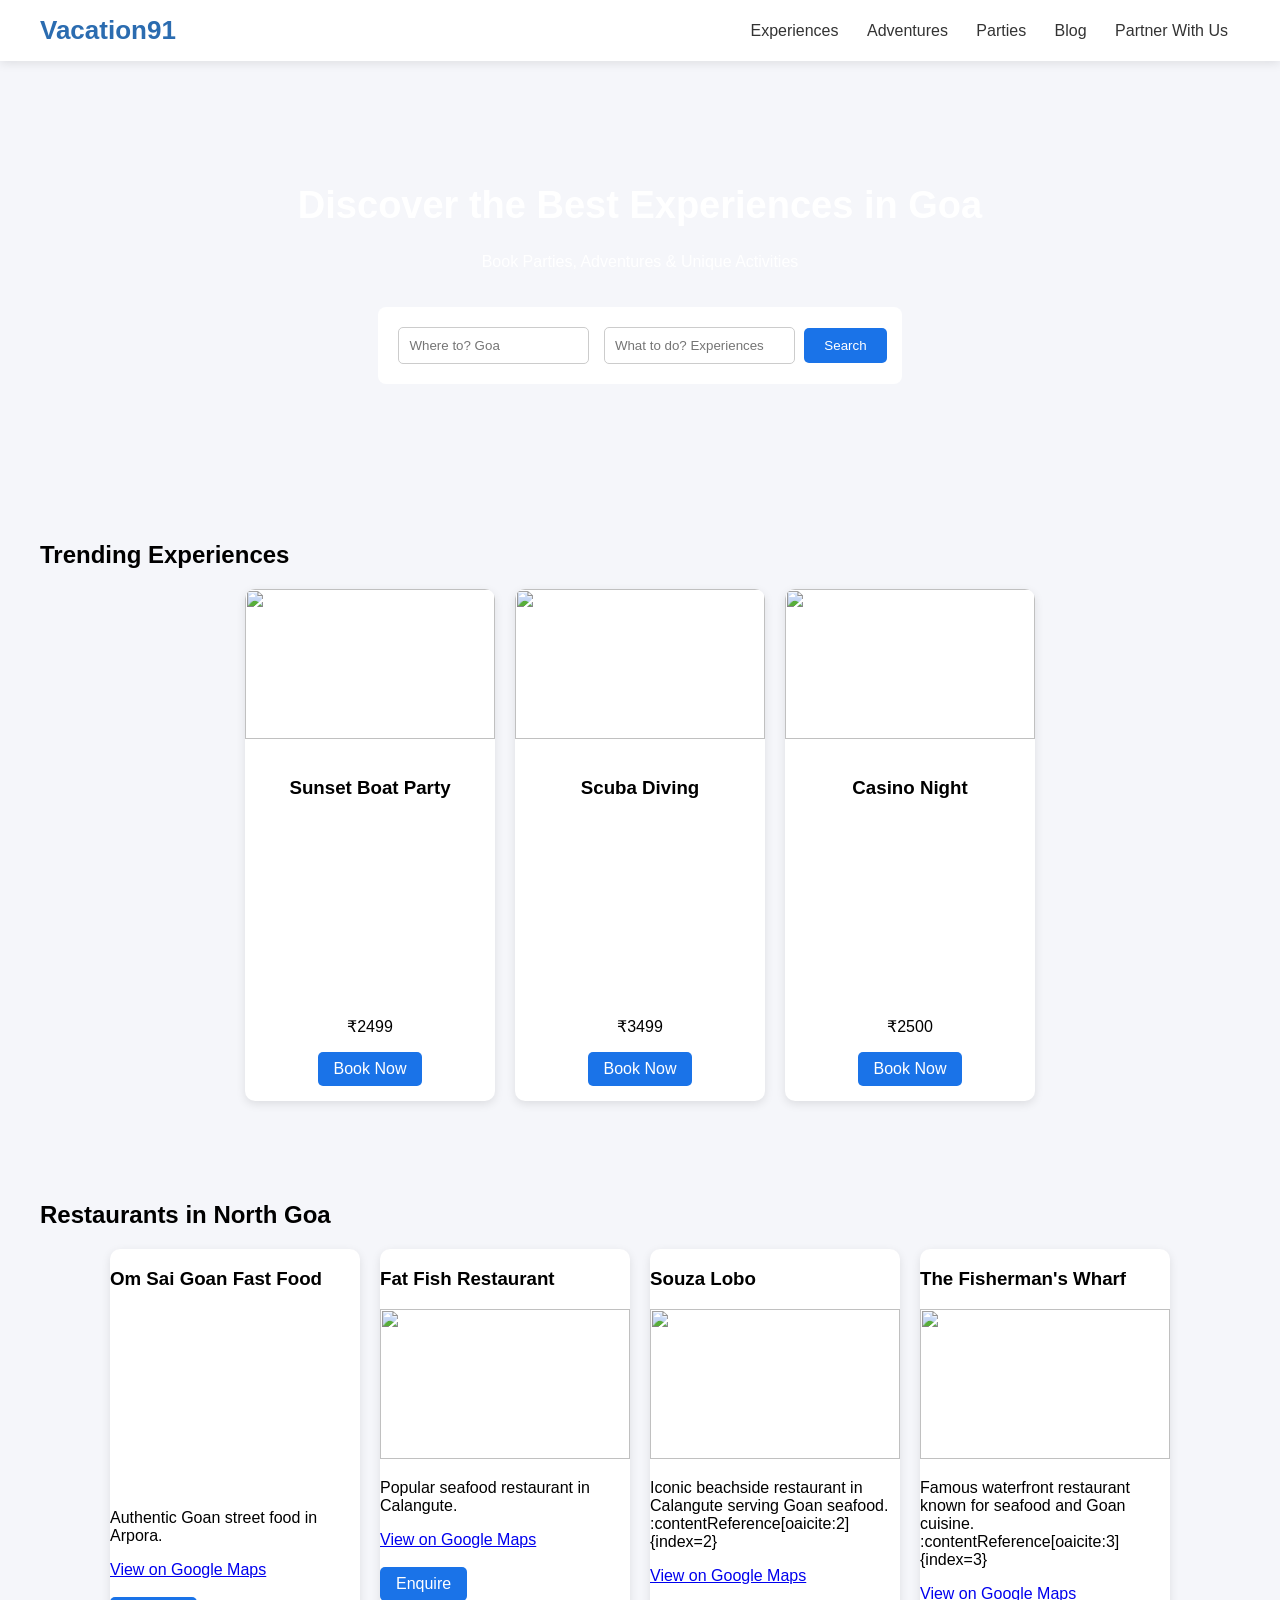
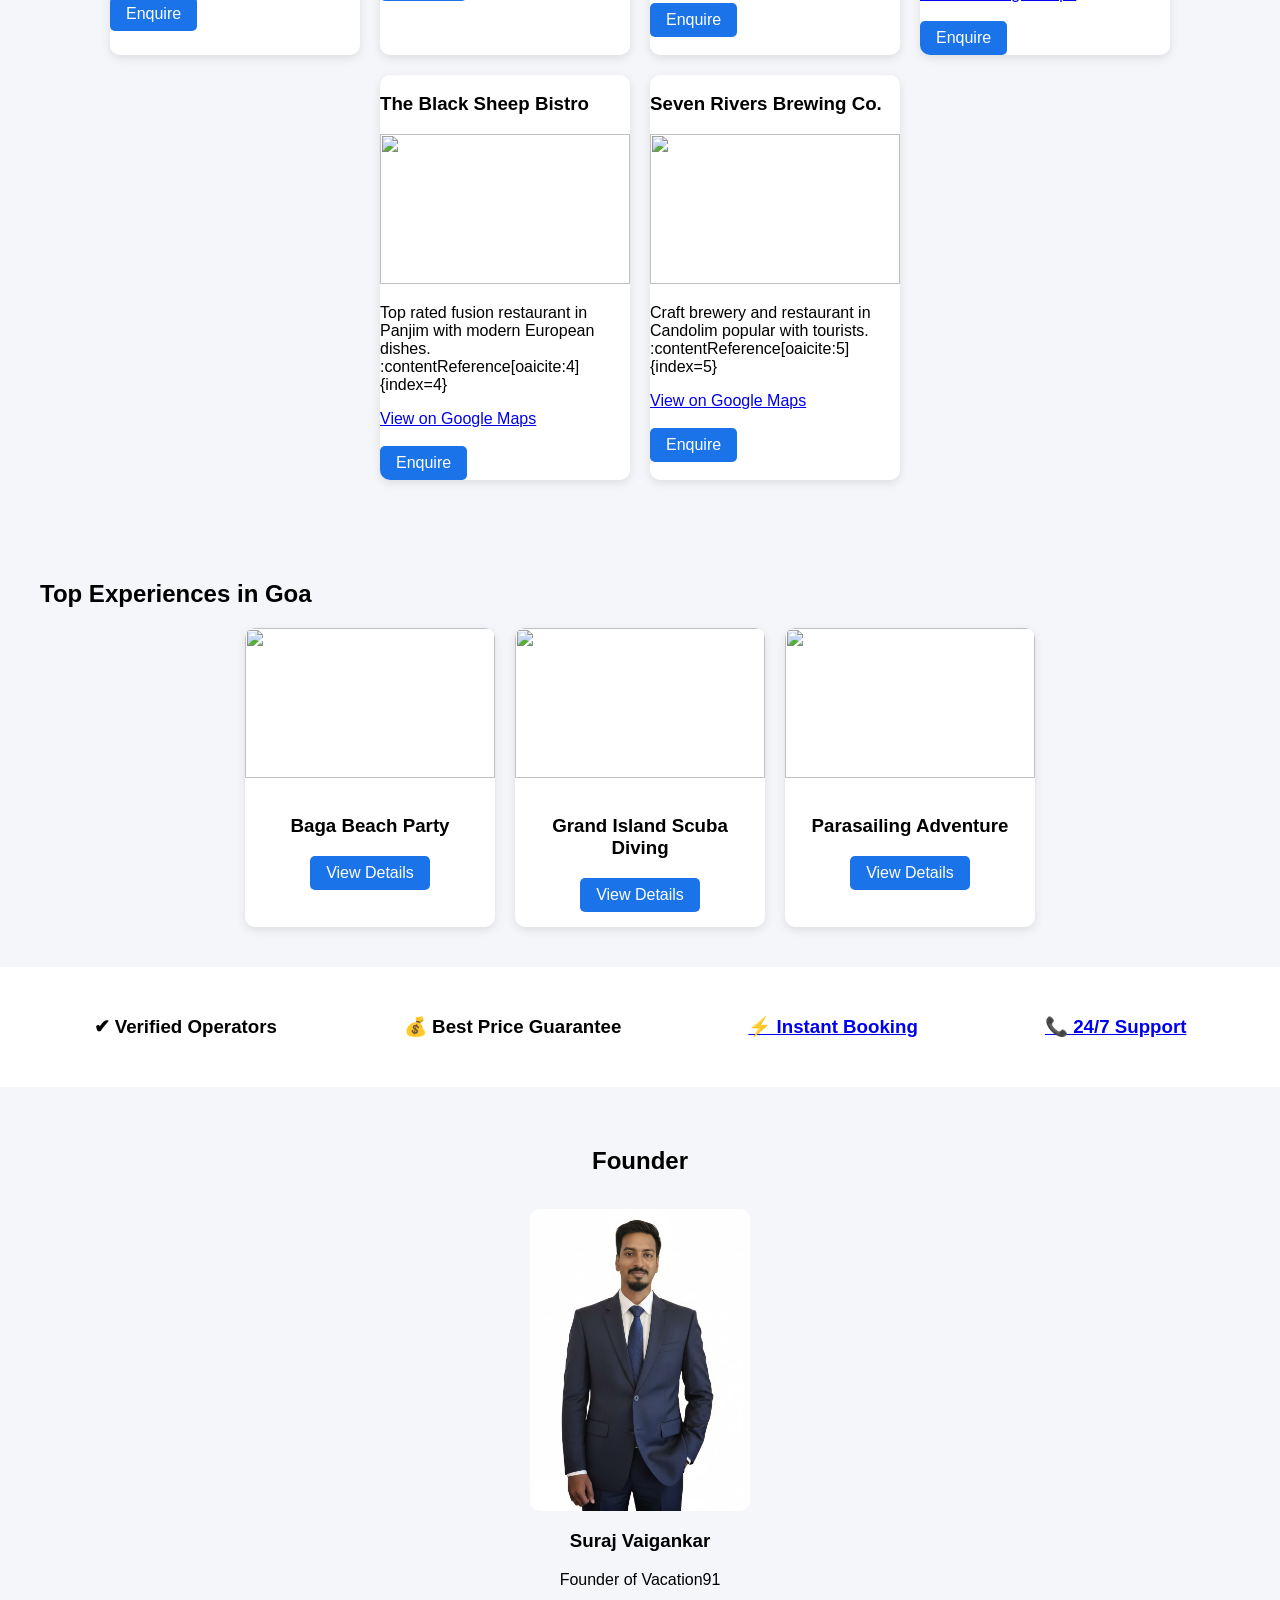
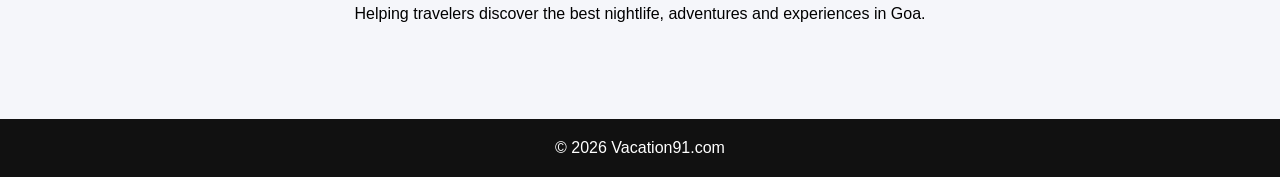
==== index.html @ 237c400f "Update index.html" ====
<!DOCTYPE html>
<html>
<head>

<title>Vacation91</title>

<meta name="viewport" content="width=device-width, initial-scale=1">

<style>

body{
font-family:Arial;
margin:0;
background:#f5f6fa;
}

/* HEADER */

header{
background:white;
padding:15px 40px;
display:flex;
justify-content:space-between;
align-items:center;
box-shadow:0 2px 10px rgba(0,0,0,0.1);
}

.logo{
font-size:26px;
font-weight:bold;
color:#2b6cb0;
}

nav a{
margin:0 12px;
text-decoration:none;
color:#333;
font-weight:500;
}

/* HERO */

.hero{
background:url("https://images.unsplash.com/photo-1507525428034-b723cf961d3e") center/cover;
height:420px;
display:flex;
flex-direction:column;
align-items:center;
justify-content:center;
color:white;
text-align:center;
}

.hero h1{
font-size:38px;
margin-bottom:10px;
}

.search-box{
background:white;
padding:15px;
border-radius:8px;
margin-top:20px;
}

.search-box input{
padding:10px;
margin:5px;
border:1px solid #ccc;
border-radius:5px;
}

.search-box button{
padding:10px 20px;
background:#1a73e8;
color:white;
border:none;
border-radius:5px;
}

/* CARDS */

.section{
padding:40px;
}

.cards{
display:flex;
gap:20px;
flex-wrap:wrap;
justify-content:center;
}

.card{
background:white;
width:250px;
border-radius:10px;
overflow:hidden;
box-shadow:0 3px 10px rgba(0,0,0,0.1);
}

.card img{
width:100%;
height:150px;
object-fit:cover;
}

.card-content{
padding:15px;
text-align:center;
}

.btn{
display:inline-block;
padding:8px 16px;
background:#1a73e8;
color:white;
text-decoration:none;
border-radius:5px;
}

/* FEATURES */

.features{
display:flex;
justify-content:space-around;
background:white;
padding:30px;
flex-wrap:wrap;
}

.feature{
text-align:center;
}

/* FOOTER */

footer{
background:#111;
color:white;
text-align:center;
padding:20px;
margin-top:40px;
}

/* MOBILE */

@media (max-width:768px){

.cards{
flex-direction:column;
align-items:center;
}

.hero h1{
font-size:26px;
}

}

</style>

</head>

<body>

<header>

<div class="logo">Vacation91</div>

<nav>
<a href="/">Experiences</a>
<a href="/">Adventures</a>
<a href="parties.html">Parties</a>
<a href="/">Blog</a>
<a href="https://docs.google.com/forms/d/174dSuInSKLnPJDrTccUDT-Xb2UMNJ2UXuuPbNj_ukm8/edit" target="_blank">Partner With Us</a>
</nav>

</header>

<div class="hero">

<h1>Discover the Best Experiences in Goa</h1>

<p>Book Parties, Adventures & Unique Activities</p>

<div class="search-box">

<input placeholder="Where to? Goa">

<input placeholder="What to do? Experiences">

<button>Search</button>

</div>

</div>

<div class="section">

<h2>Trending Experiences</h2>

<div class="cards">

<div class="card">
<img src="https://images.unsplash.com/photo-1500375592092-40eb2168fd21">
<div class="card-content">
<h3>Sunset Boat Party</h3>

<iframe width="100%" height="180"
src="https://www.youtube.com/embed/wNc-u97bKRk"
frameborder="0"
allowfullscreen>
</iframe>

<p>₹2499</p>

<a class="btn"
href="https://wa.me/919511766243?text=Hi%20I%20want%20to%20book%20Sunset%20Boat%20Party%20via%20Vacation91"
target="_blank">
Book Now
</a>
</div>
</div>

<div class="card">
<img src="https://images.unsplash.com/photo-1544551763-46a013bb70d5">
<div class="card-content">
<h3>Scuba Diving</h3>

<iframe width="100%" height="180"
src="https://www.youtube.com/embed/Escnj9RZalw"
frameborder="0"
allowfullscreen>
</iframe>

<p>₹3499</p>

<a class="btn"
href="https://wa.me/919511766243?text=Hi%20I%20want%20to%20book%20Scuba%20Diving%20via%20Vacation91"
target="_blank">
Book Now
</a>
</div>
</div>

<div class="card">
<img src="https://images.unsplash.com/photo-1516450360452-9312f5e86fc7">
<div class="card-content">
<h3>Casino Night</h3>

<iframe width="100%" height="180"
src="https://www.youtube.com/embed/f-dixA5du8o"
frameborder="0"
allowfullscreen>
</iframe>

<p>₹2500</p>

<a class="btn"
href="https://wa.me/919511766243?text=Hi%20I%20want%20to%20book%20Casino%20Night%20via%20Vacation91"
target="_blank">
Book Now
</a>
</div>
</div>

</div>

</div>

<div class="section">

<h2>Restaurants in North Goa</h2>

<div class="cards">

<!-- Om Sai Goan Fast Food -->

<div class="card">
<h3>Om Sai Goan Fast Food</h3>

<iframe width="100%" height="180"
src="https://www.youtube.com/embed/g9cks8K7VTU"
frameborder="0"
allowfullscreen></iframe>

<p>Authentic Goan street food in Arpora.</p>

<a href="https://www.google.com/maps/search/?api=1&query=Om+Sai+Goan+Fast+Food+Arpora" target="_blank">
View on Google Maps
</a>
<br><br>

<a class="btn" href="https://wa.me/919511766243?text=I want restaurant details via Vacation91">
Enquire
</a>
</div>


<!-- Fat Fish -->

<div class="card">
<h3>Fat Fish Restaurant</h3>

<img src="https://images.unsplash.com/photo-1559339352-11d035aa65de">

<p>Popular seafood restaurant in Calangute.</p>

<a href="https://www.google.com/maps/search/?api=1&query=Fat+Fish+Restaurant+Goa" target="_blank">
View on Google Maps
</a>
<br><br>

<a class="btn" href="https://wa.me/919511766243?text=I want restaurant details via Vacation91">
Enquire
</a>
</div>


<!-- Souza Lobo -->

<div class="card">
<h3>Souza Lobo</h3>

<img src="https://images.unsplash.com/photo-1544025162-d76694265947">

<p>Iconic beachside restaurant in Calangute serving Goan seafood. :contentReference[oaicite:2]{index=2}</p>

<a href="https://www.google.com/maps/search/?api=1&query=Souza+Lobo+Calangute+Goa" target="_blank">
View on Google Maps
</a>
<br><br>

<a class="btn" href="https://wa.me/919511766243?text=I want restaurant details via Vacation91">
Enquire
</a>
</div>


<!-- The Fisherman's Wharf -->

<div class="card">
<h3>The Fisherman's Wharf</h3>

<img src="https://images.unsplash.com/photo-1504674900247-0877df9cc836">

<p>Famous waterfront restaurant known for seafood and Goan cuisine. :contentReference[oaicite:3]{index=3}</p>

<a href="https://www.google.com/maps/search/?api=1&query=The+Fishermans+Wharf+Goa" target="_blank">
View on Google Maps
</a>
<br><br>

<a class="btn" href="https://wa.me/919511766243?text=I want restaurant details via Vacation91">
Enquire
</a>
</div>


<!-- Black Sheep Bistro -->

<div class="card">
<h3>The Black Sheep Bistro</h3>

<img src="https://images.unsplash.com/photo-1517248135467-4c7edcad34c4">

<p>Top rated fusion restaurant in Panjim with modern European dishes. :contentReference[oaicite:4]{index=4}</p>

<a href="https://www.google.com/maps/search/?api=1&query=Black+Sheep+Bistro+Goa" target="_blank">
View on Google Maps
</a>
<br><br>

<a class="btn" href="https://wa.me/919511766243?text=I want restaurant details via Vacation91">
Enquire
</a>
</div>


<!-- Seven Rivers Brewing -->

<div class="card">
<h3>Seven Rivers Brewing Co.</h3>

<img src="https://images.unsplash.com/photo-1514933651103-005eec06c04b">

<p>Craft brewery and restaurant in Candolim popular with tourists. :contentReference[oaicite:5]{index=5}</p>

<a href="https://www.google.com/maps/search/?api=1&query=Seven+Rivers+Brewing+Candolim" target="_blank">
View on Google Maps
</a>
<br><br>

<a class="btn" href="https://wa.me/919511766243?text=I want restaurant details via Vacation91">
Enquire
</a>
</div>

</div>

</div>
<div class="section">

<h2>Top Experiences in Goa</h2>

<div class="cards">

<div class="card">
<img src="https://images.unsplash.com/photo-1507525428034-b723cf961d3e">
<div class="card-content">
<h3>Baga Beach Party</h3>
<a class="btn">View Details</a>
</div>
</div>

<div class="card">
<img src="https://images.unsplash.com/photo-1493558103817-58b2924bce98">
<div class="card-content">
<h3>Grand Island Scuba Diving</h3>
<a class="btn">View Details</a>
</div>
</div>

<div class="card">
<img src="https://images.unsplash.com/photo-1526772662000-3f88f10405ff">
<div class="card-content">
<h3>Parasailing Adventure</h3>
<a class="btn">View Details</a>
</div>
</div>

</div>

</div>

<div class="features">

<div class="feature">
<h3>✔ Verified Operators</h3>
</div>

<div class="feature">
<h3>💰 Best Price Guarantee</h3>
</div>

<div class="feature">
<a href="https://wa.me/919511766243">
<h3>⚡ Instant Booking</h3>
</a>
</div>

<div class="feature">
<a href="tel:+919511766243">
<h3>📞 24/7 Support</h3>
</a>
</div>

</div>

<div class="section" style="text-align:center;padding:40px;background:#f5f6fa;">

<h2>Founder</h2>

<img src="Founder.jpg" alt="Suraj Vaigankar" style="width:220px;height:auto;margin-top:15px;border-radius:10px;">

<h3 style="margin-top:15px;">Suraj Vaigankar</h3>

<p>Founder of Vacation91</p>

<p>Helping travelers discover the best nightlife, adventures and experiences in Goa.</p>

</div>

</div>
</div>
  <footer>

© 2026 Vacation91.com

</footer>

</body>

</html>
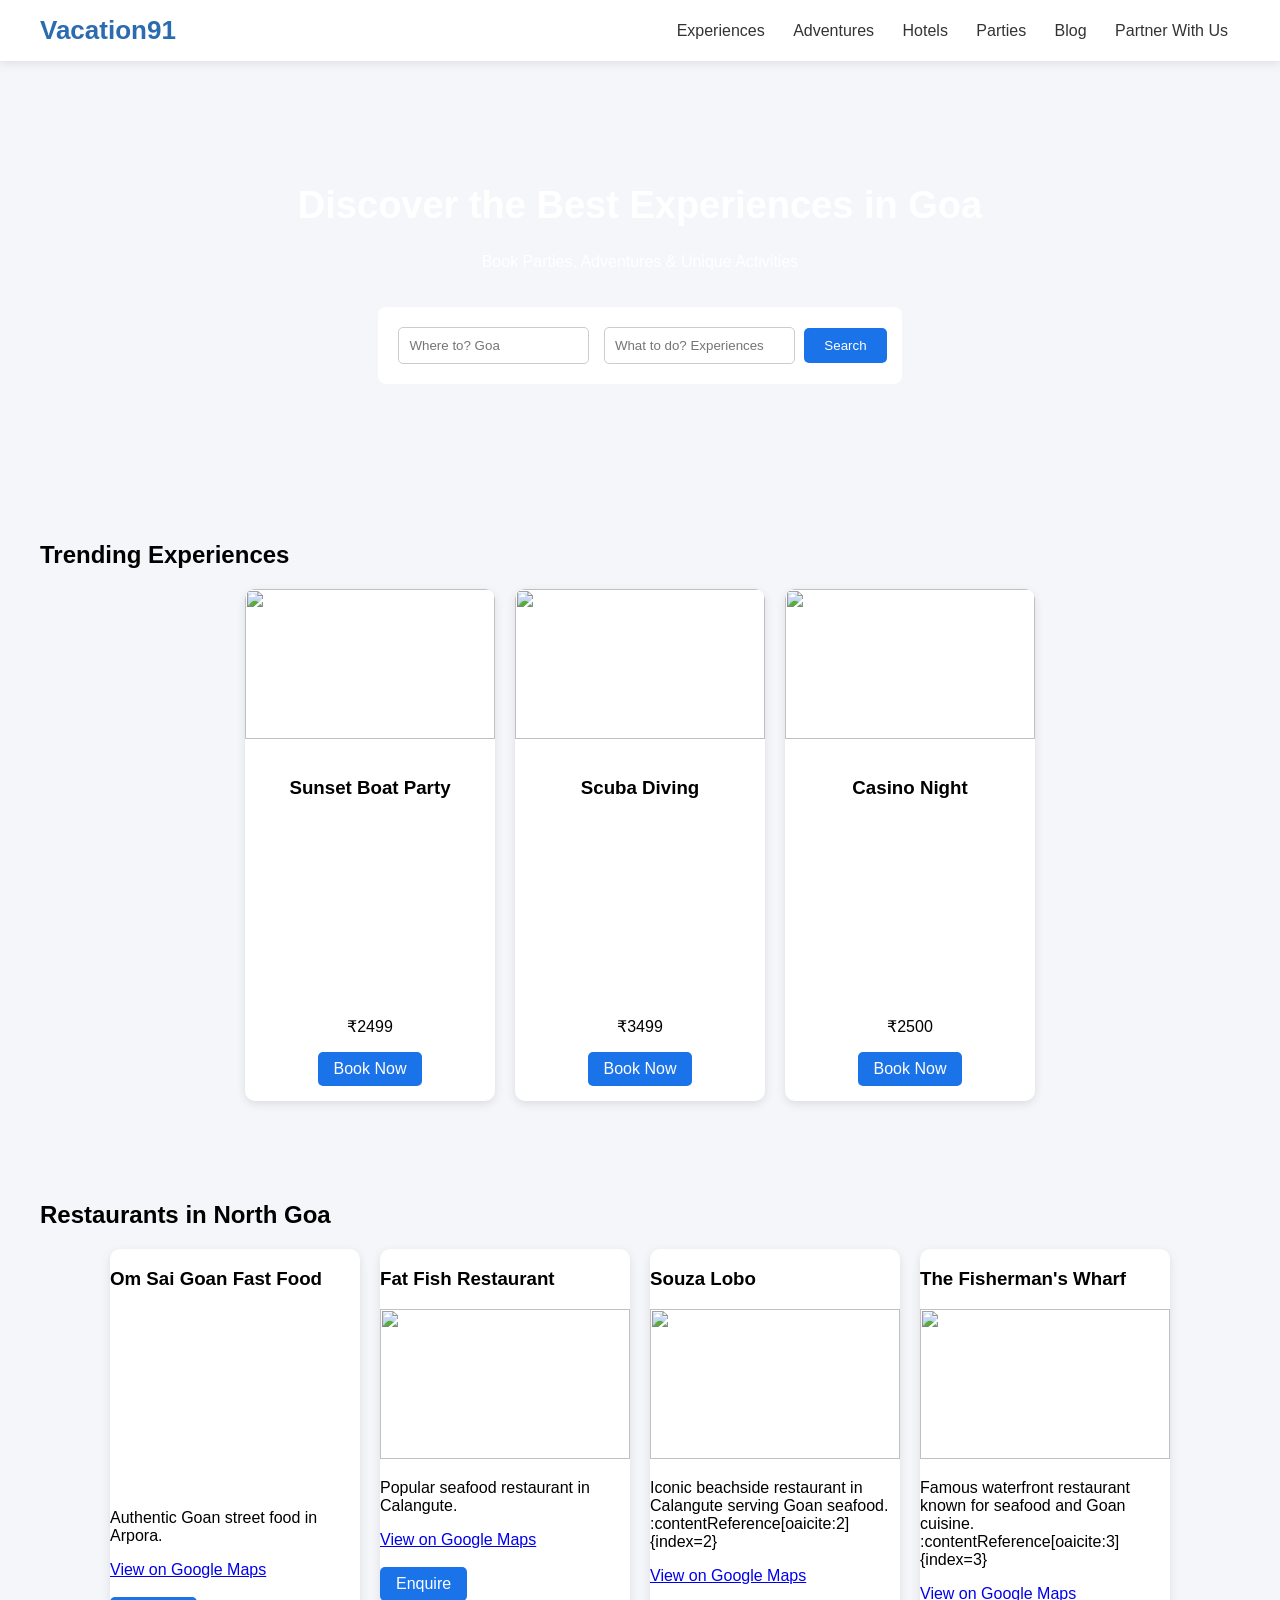
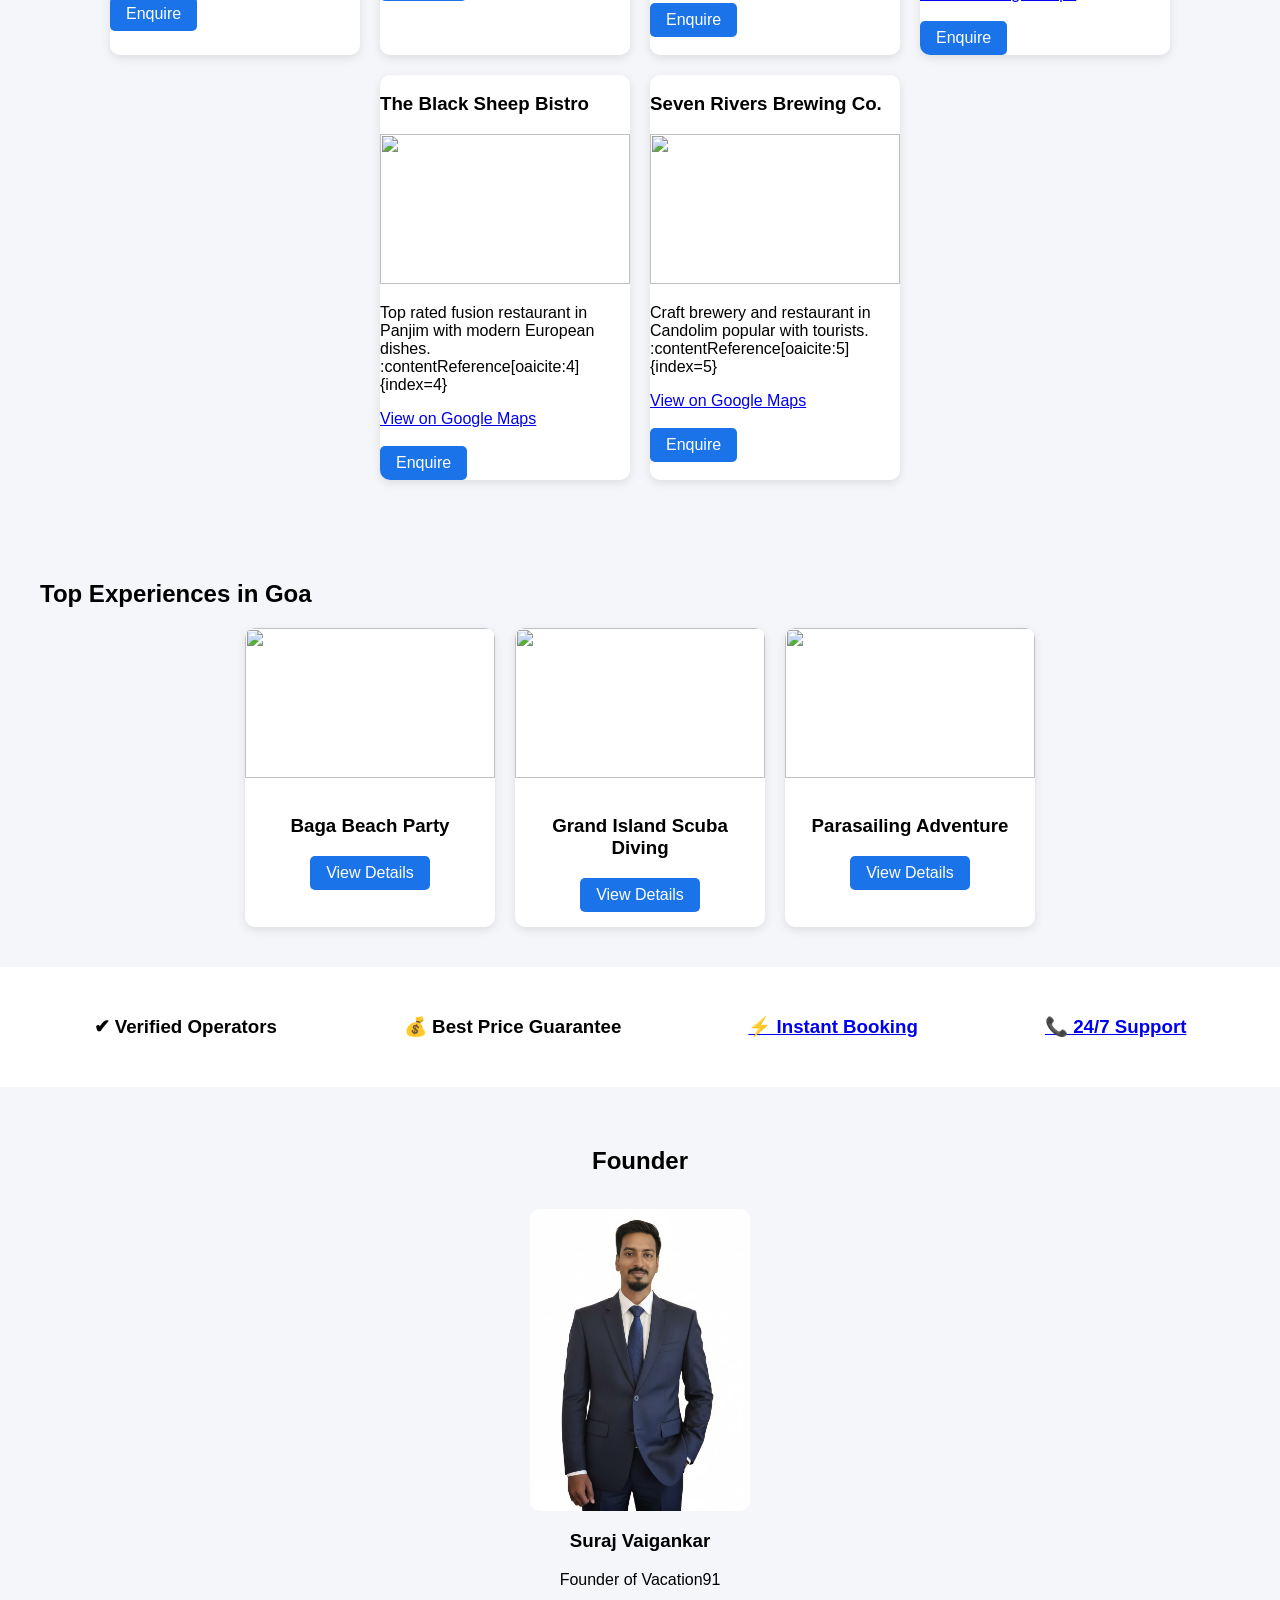
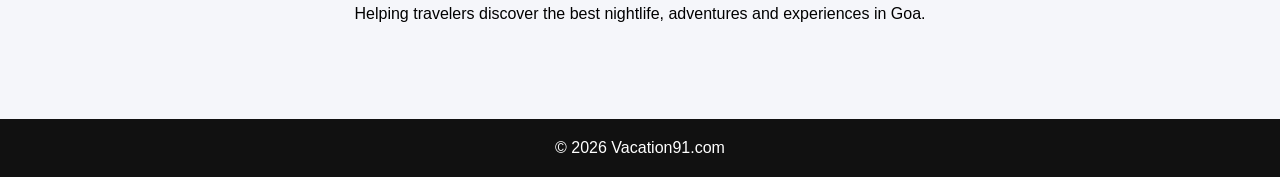
==== commit c3f4c513: "Update index.html" ====
--- a/index.html
+++ b/index.html
@@ -170,7 +170,8 @@
 
 <nav>
 <a href="/">Experiences</a>
-<a href="/">Adventures</a>
+<a href="adventures.html">Adventures</a>
+<a href="hotels.html">Hotels</a>
 <a href="parties.html">Parties</a>
 <a href="/">Blog</a>
 <a href="https://docs.google.com/forms/d/174dSuInSKLnPJDrTccUDT-Xb2UMNJ2UXuuPbNj_ukm8/edit" target="_blank">Partner With Us</a>
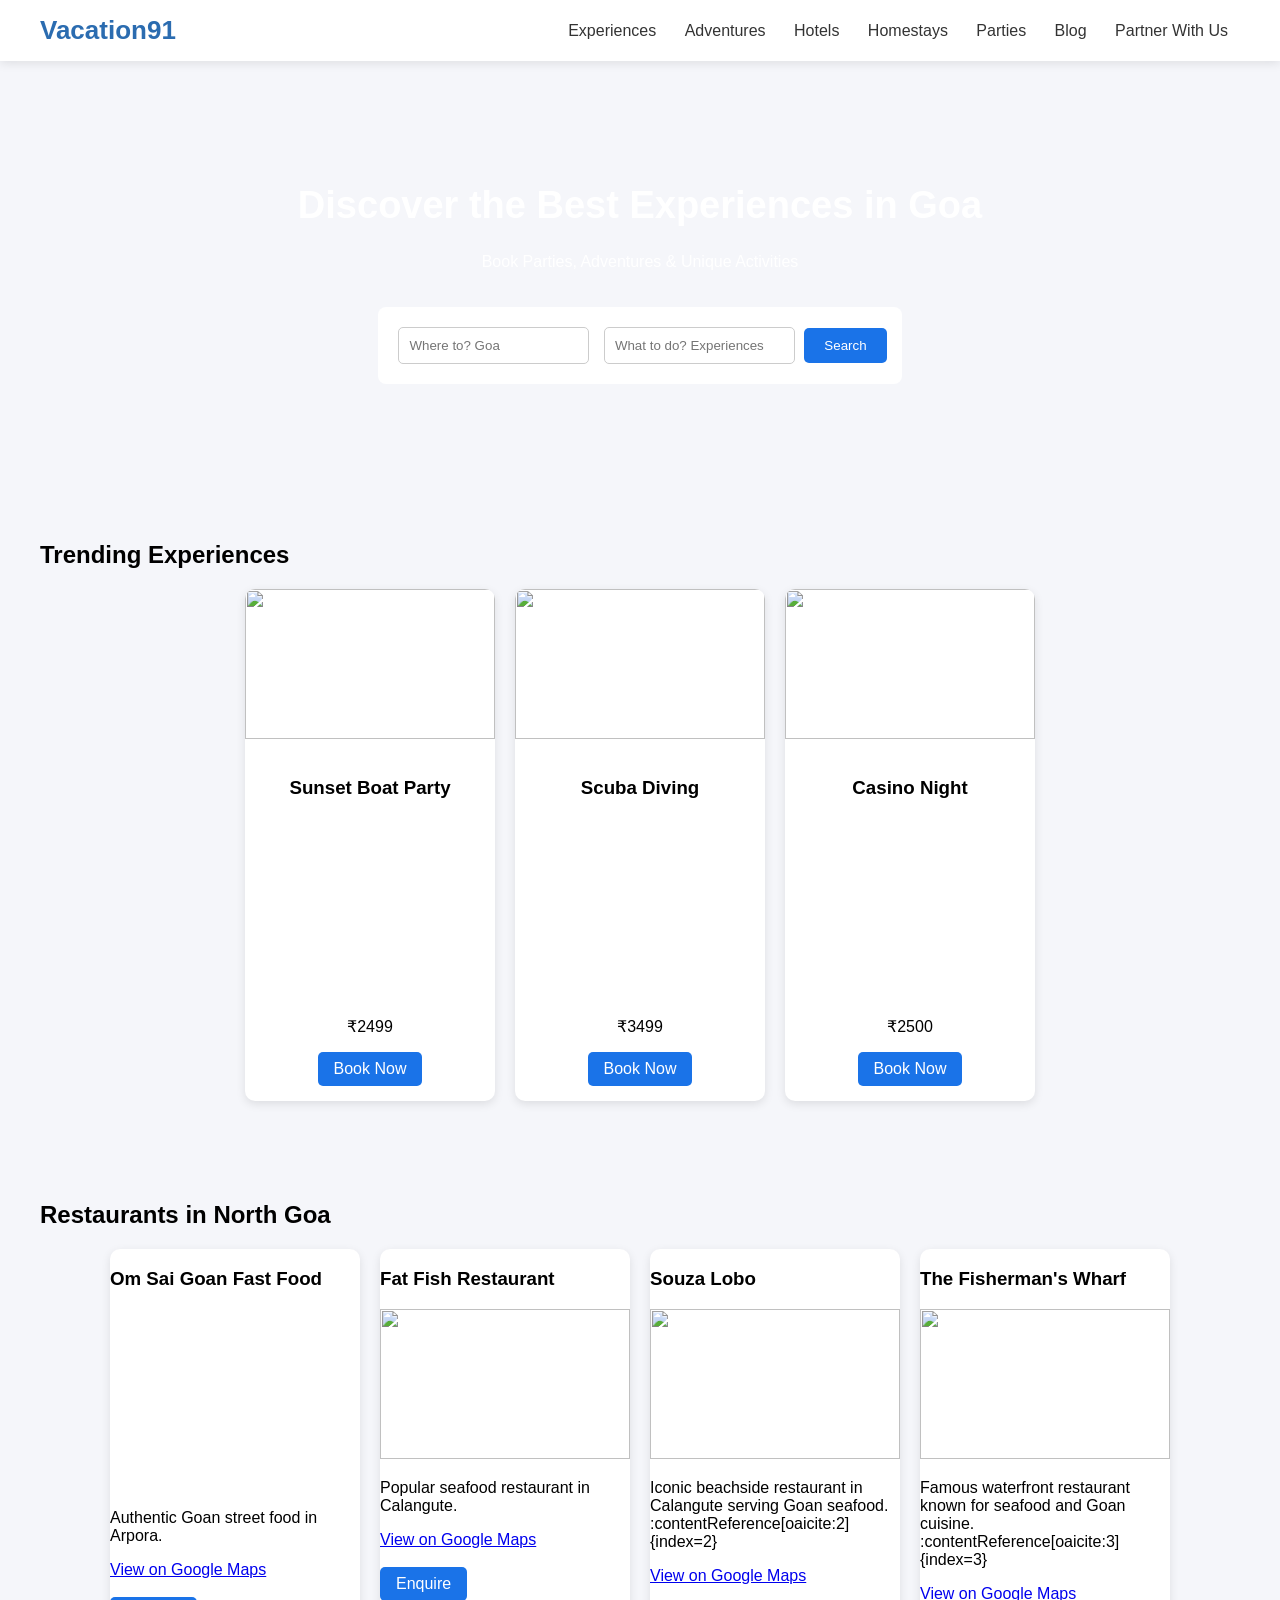
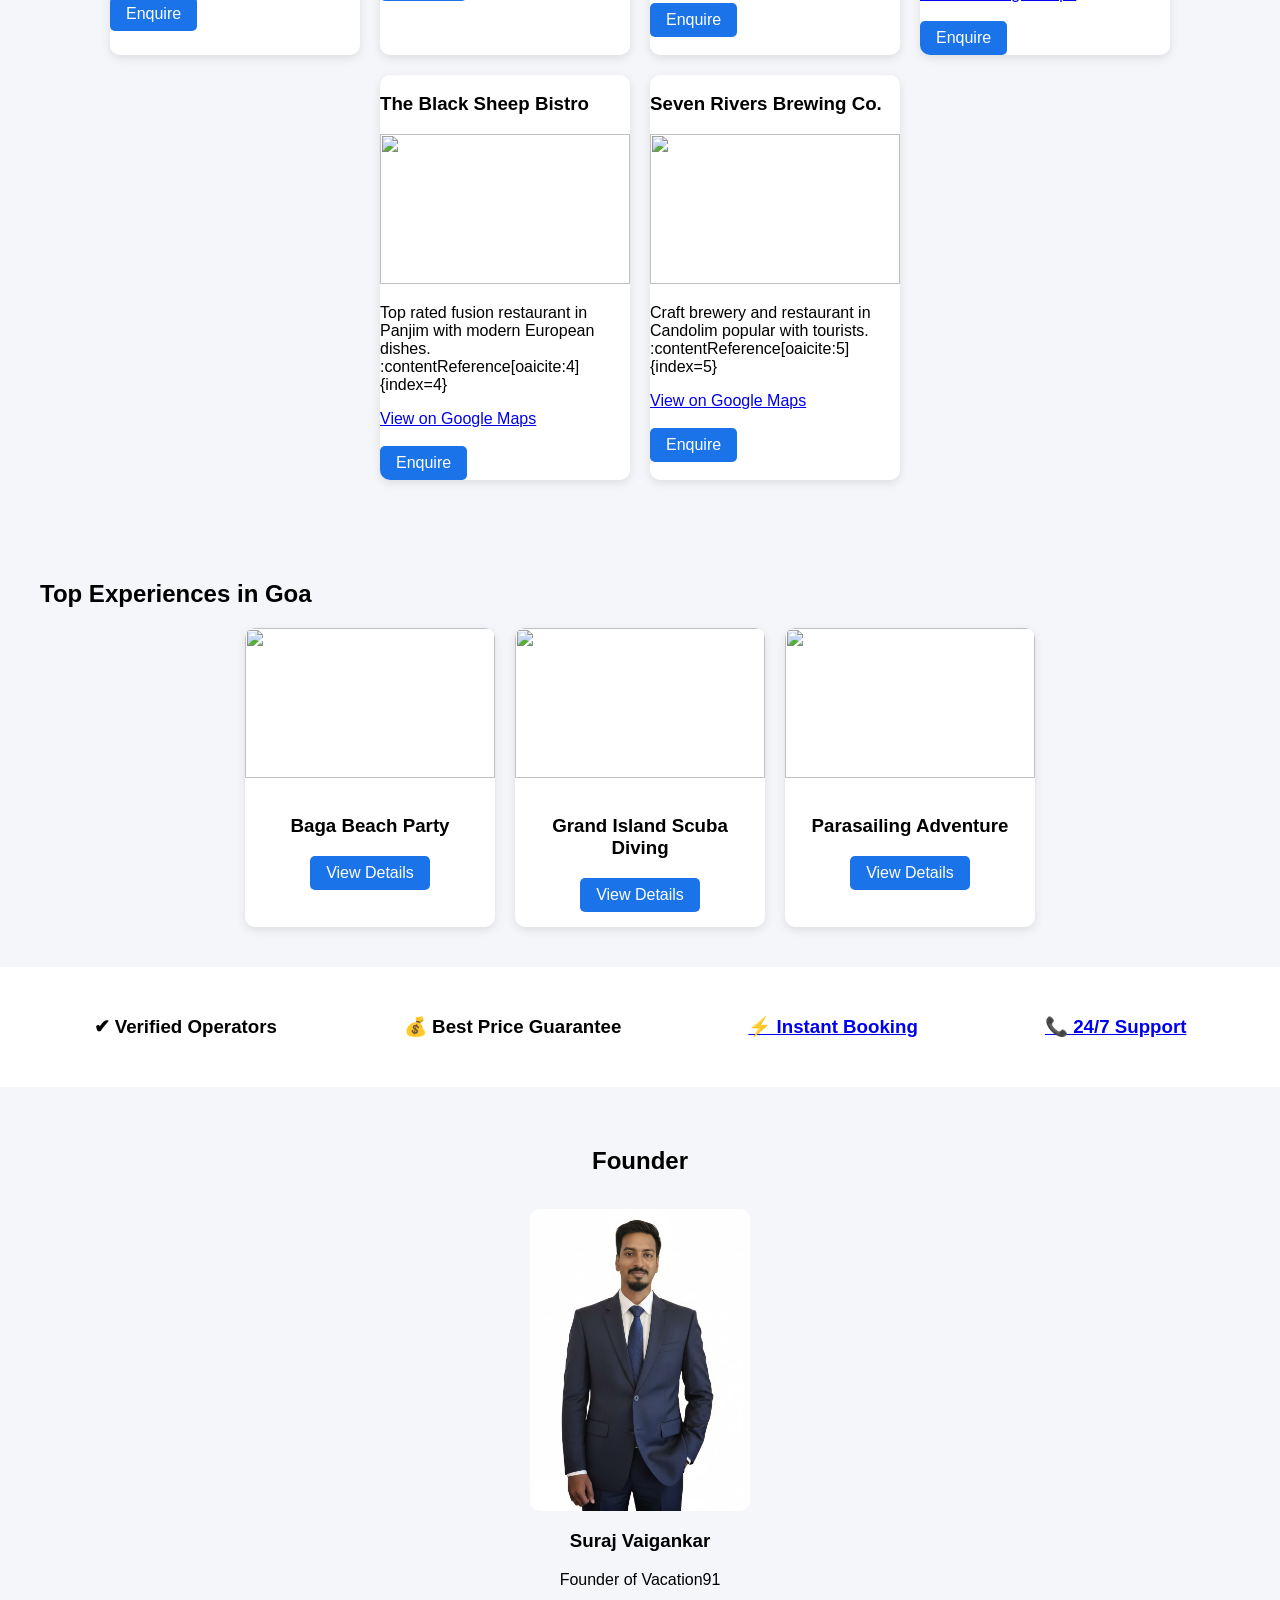
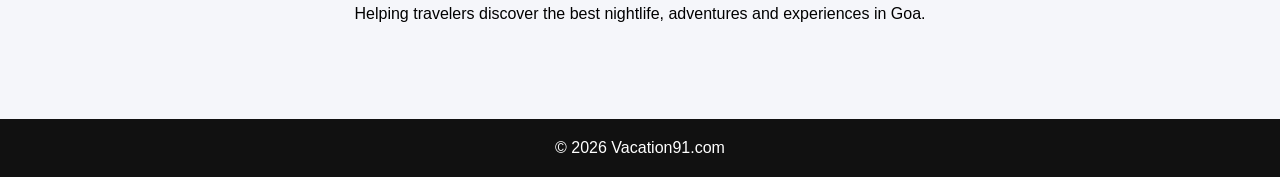
==== commit 618027b8: "Update index.html" ====
--- a/index.html
+++ b/index.html
@@ -172,6 +172,7 @@
 <a href="/">Experiences</a>
 <a href="adventures.html">Adventures</a>
 <a href="hotels.html">Hotels</a>
+<a href="homestays & villas.html">Homestays</a>
 <a href="parties.html">Parties</a>
 <a href="/">Blog</a>
 <a href="https://docs.google.com/forms/d/174dSuInSKLnPJDrTccUDT-Xb2UMNJ2UXuuPbNj_ukm8/edit" target="_blank">Partner With Us</a>
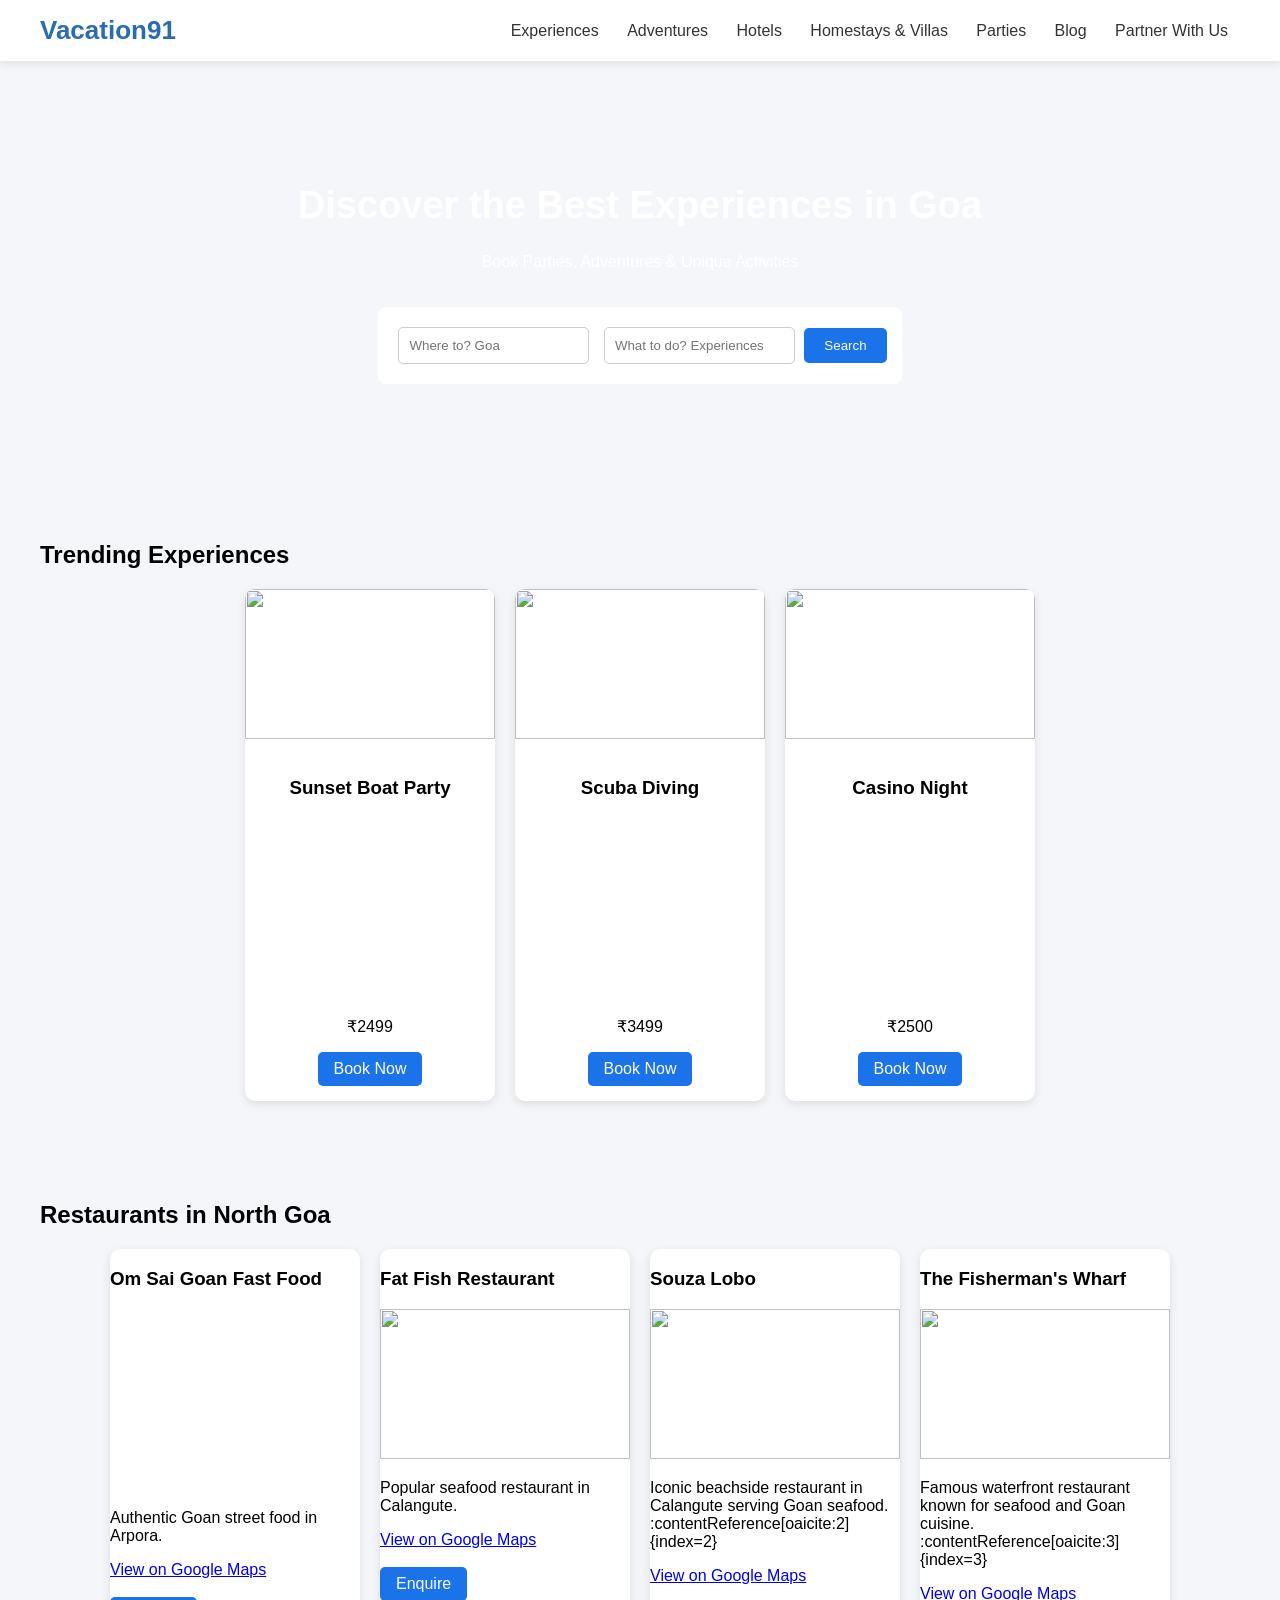
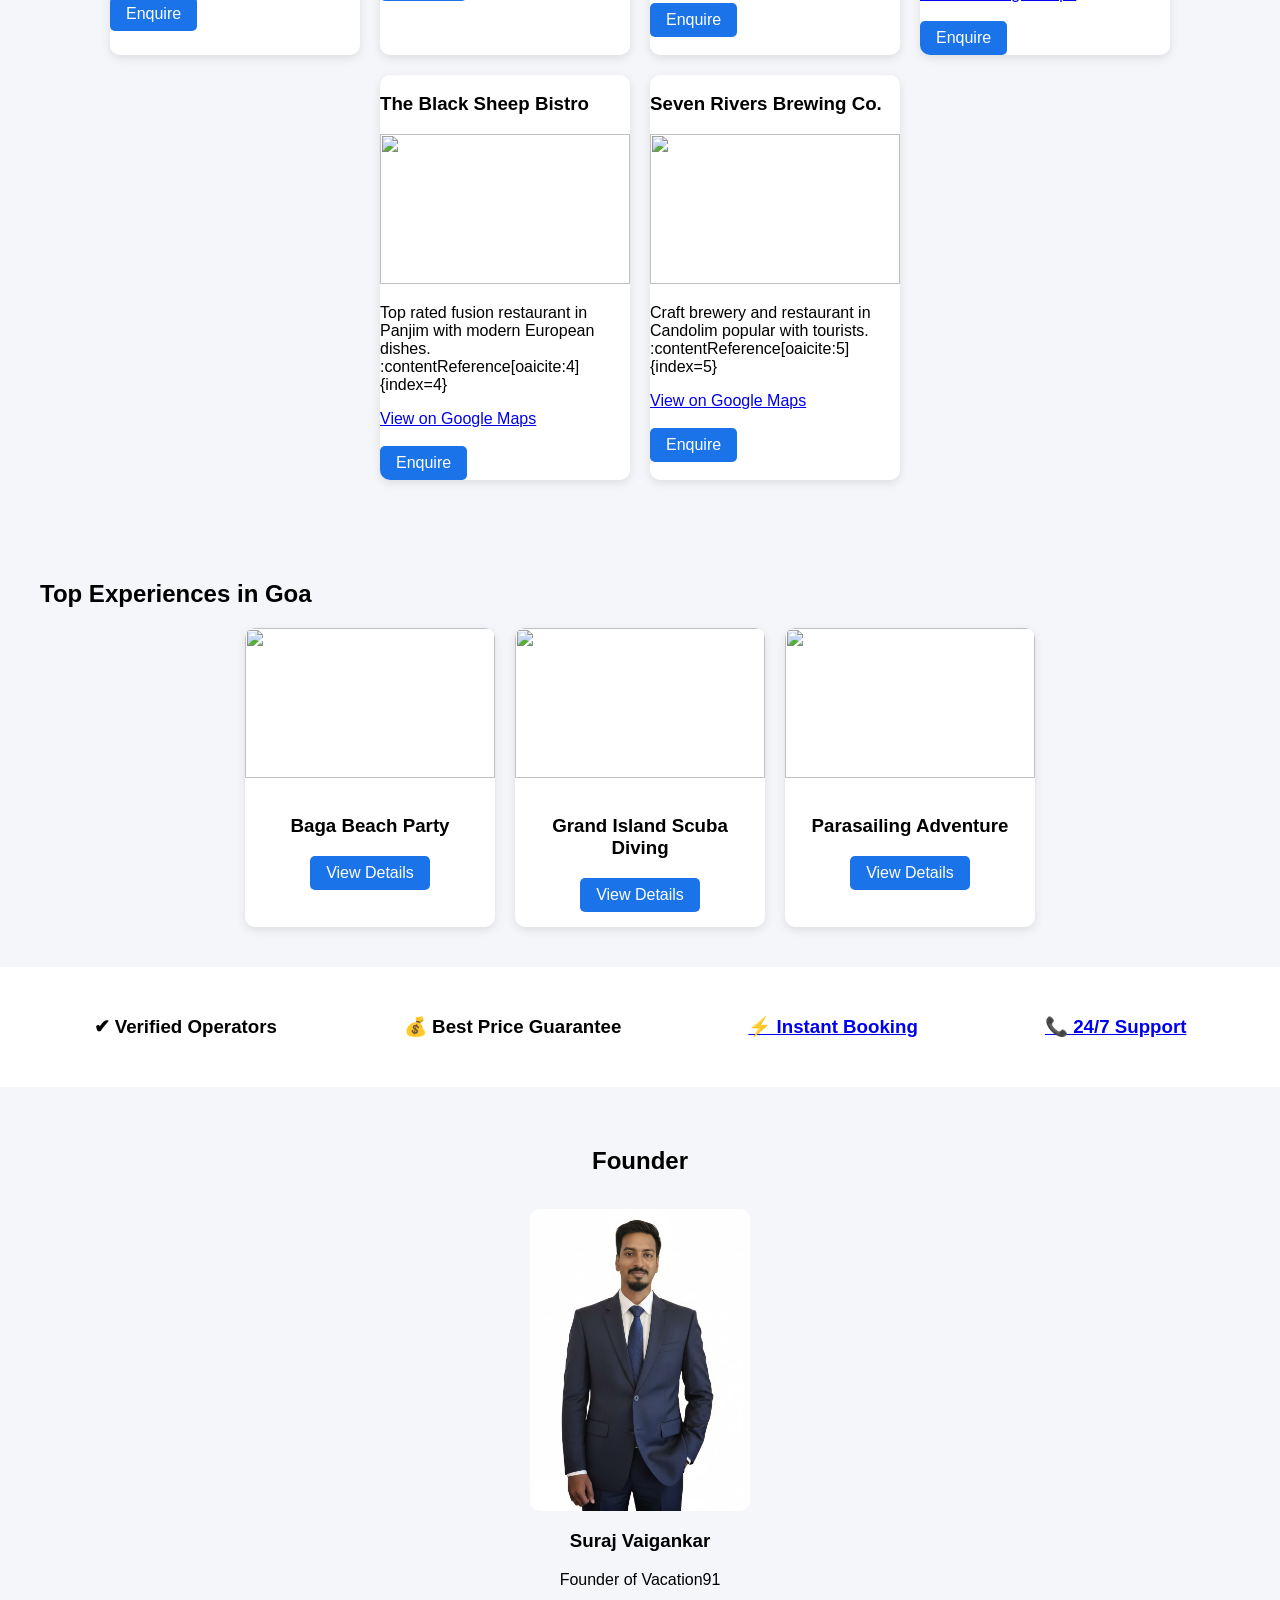
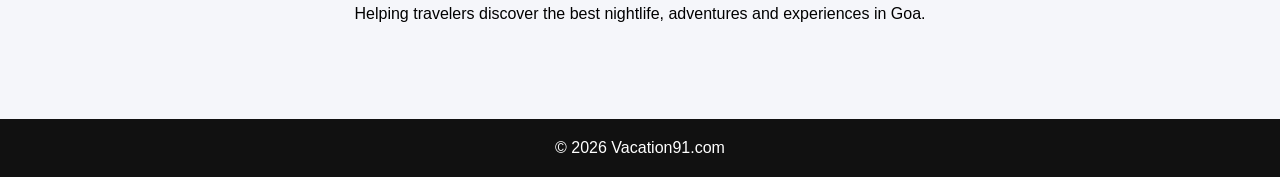
==== commit 98205261: "Update index.html" ====
--- a/index.html
+++ b/index.html
@@ -172,7 +172,7 @@
 <a href="/">Experiences</a>
 <a href="adventures.html">Adventures</a>
 <a href="hotels.html">Hotels</a>
-<a href="homestays & villas.html">Homestays</a>
+<a href="homestays & Villas.html">Homestays & Villas</a>
 <a href="parties.html">Parties</a>
 <a href="/">Blog</a>
 <a href="https://docs.google.com/forms/d/174dSuInSKLnPJDrTccUDT-Xb2UMNJ2UXuuPbNj_ukm8/edit" target="_blank">Partner With Us</a>
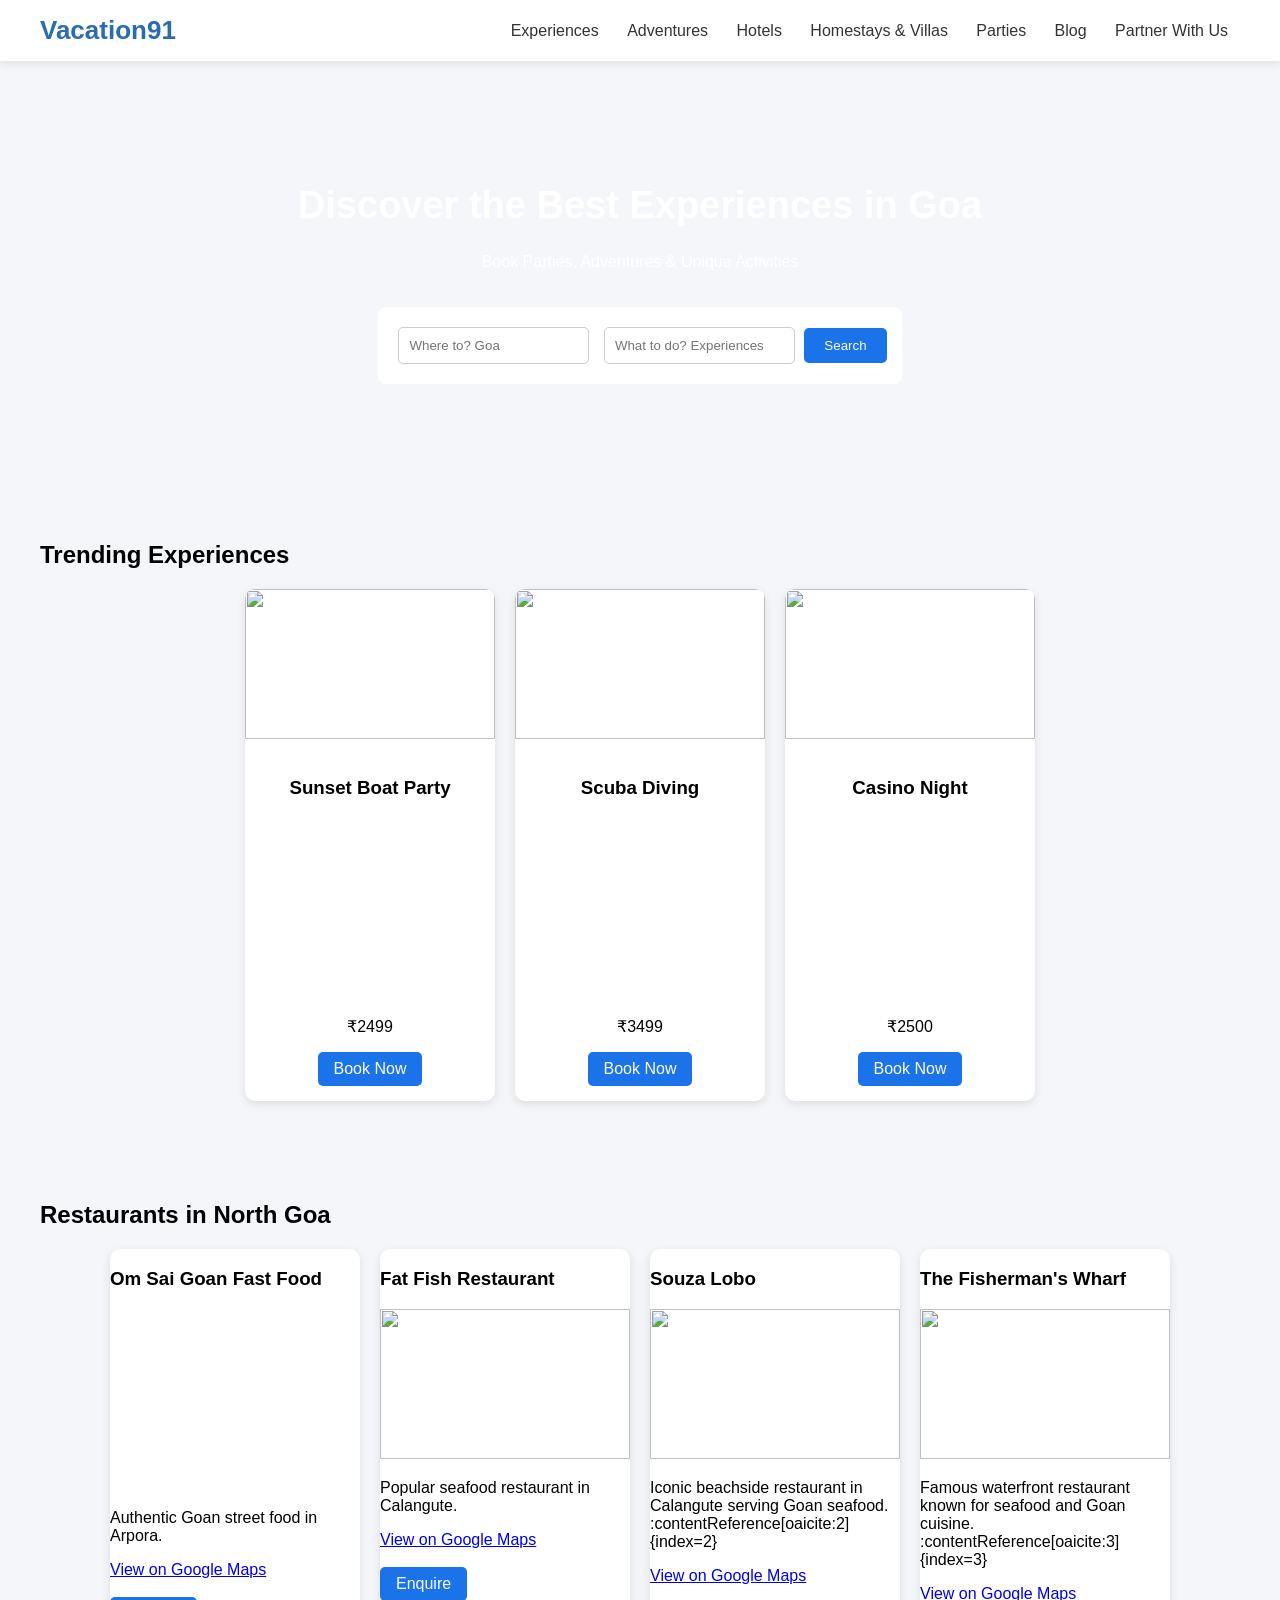
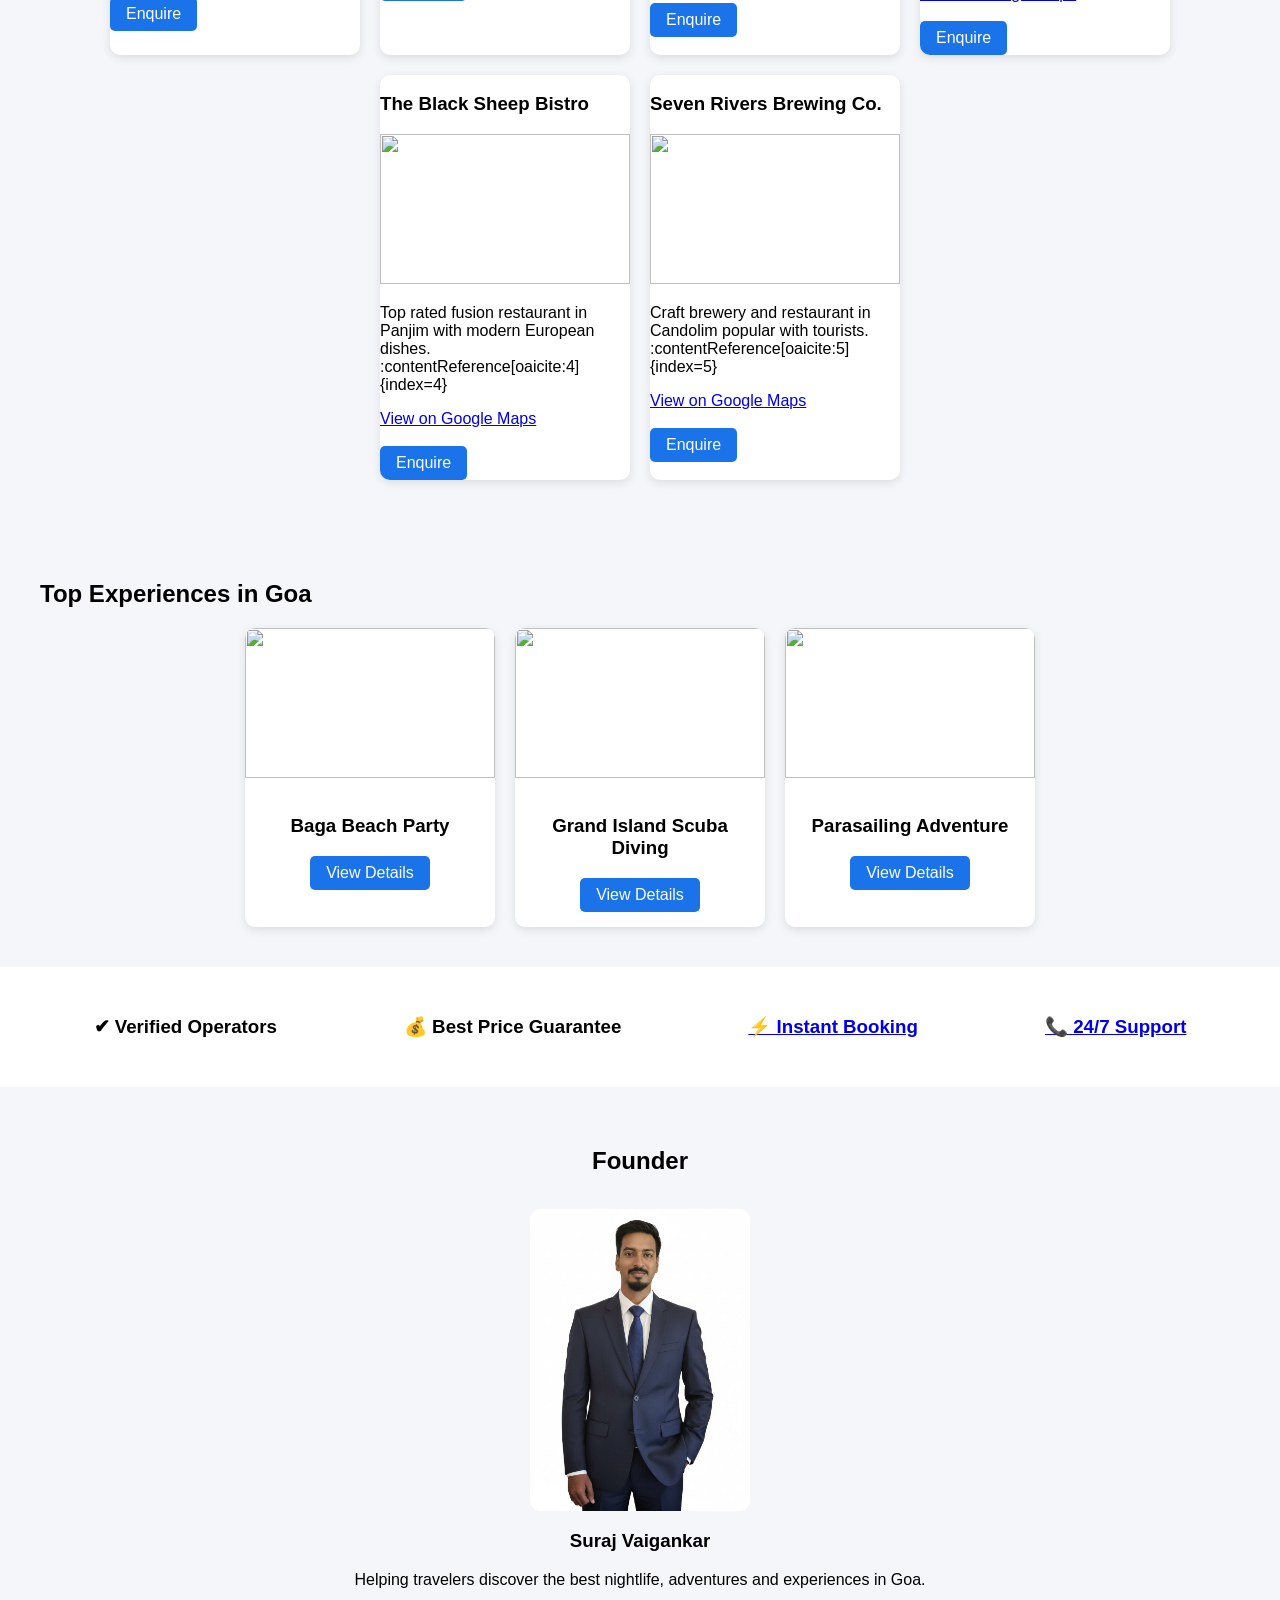
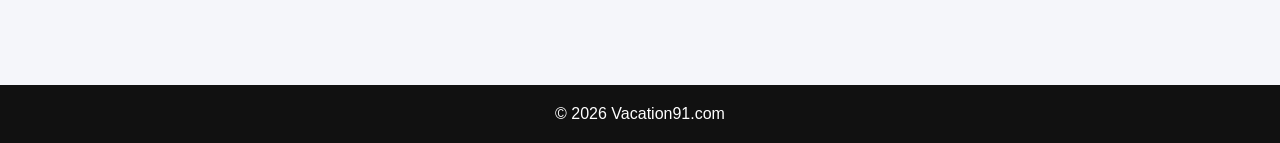
==== commit 5b9a5cda: "Update index.html" ====
--- a/index.html
+++ b/index.html
@@ -172,7 +172,7 @@
 <a href="/">Experiences</a>
 <a href="adventures.html">Adventures</a>
 <a href="hotels.html">Hotels</a>
-<a href="homestays & Villas.html">Homestays & Villas</a>
+<a href="Homestays.html">Homestays & Villas</a>
 <a href="parties.html">Parties</a>
 <a href="/">Blog</a>
 <a href="https://docs.google.com/forms/d/174dSuInSKLnPJDrTccUDT-Xb2UMNJ2UXuuPbNj_ukm8/edit" target="_blank">Partner With Us</a>
@@ -468,8 +468,6 @@
 
 <h3 style="margin-top:15px;">Suraj Vaigankar</h3>
 
-<p>Founder of Vacation91</p>
-
 <p>Helping travelers discover the best nightlife, adventures and experiences in Goa.</p>
 
 </div>
